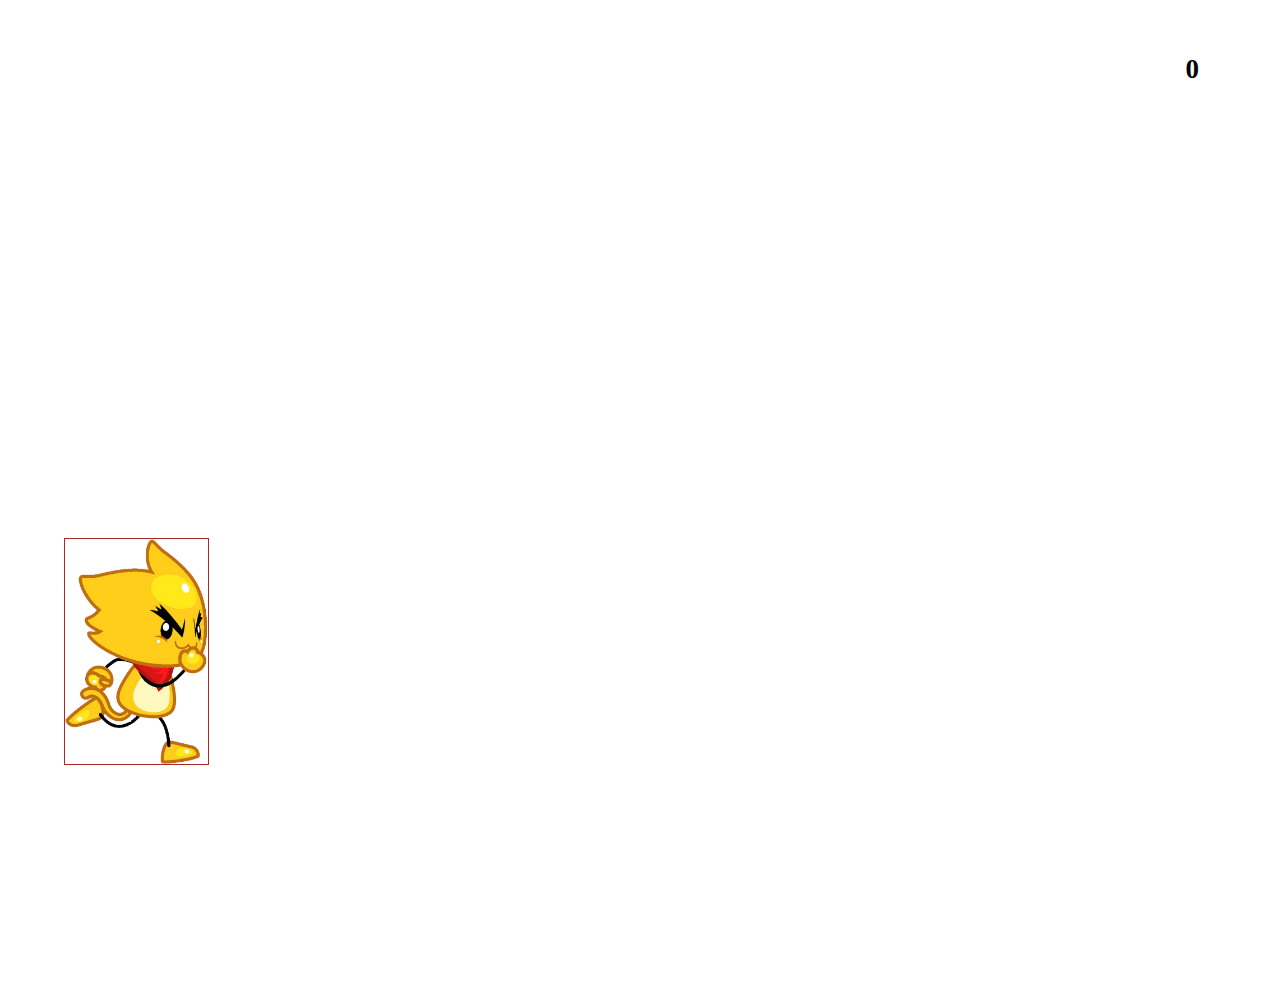
==== map1/index.html @ d8aaf4c8 "RATIO" ====
<!DOCTYPE html>
<html lang="en">
<head>
  <meta charset="UTF-8">
  <meta http-equiv="X-UA-Compatible" content="IE=edge">
  <meta name="viewport" content="width=device-width, initial-scale=1.0">
  <title>Document</title>
  <link rel="stylesheet" href="/CSS/style.css">
  <script src="/JS/main.js" type="module"></script>
  <style>
    #background {
      background: url("img/BGNiv0.png") repeat-x;
      background-size: cover;
      position: absolute;
      height: 120vh;
      width: 3873px;
      z-index: -1;
    }

    .backgroundAnimation {
      animation: moveRight 100s linear infinite;
    }

    @keyframes moveRight {
      from { background-position: 3873px 0px; } 
      to { background-position: 0px 0px; }
    }
    
    #background{
      color: #FFF;
      padding: 10px;
    }
  </style>
</head>
<body>
  <div id="background"></div>
  <div class="world" data-world>
    <h1 class="time" id="t"></h1>
    <img src="/img/Run.png" class="dino" id="dino" data-dino>
    <img src="/img/Bush2.png" id="cactus" class="cactus">
    <img src="img/Houloucoupouterre.png" class="helico" id="helico">
  </div>
</body>
</html>
---- CSS/style.css ----
body {
    margin: 0;
    height: 100vh;
    display: flex;
    align-items: center;
    /* overflow: hidden; */
}

/* displaying the game with full screen with and bottom border as the ground */
.game {
    width: 100vw;
    border-bottom: 1px solid black;
    position: relative;
}

/* sticking the dino and the cactus to the floor */
.dino, .cactus, .helico {
    position: absolute;
    bottom: 20%;
}

.dino {
    position: absolute;
    left: 5%;
    height: 25%;
    bottom: 15%;
    border: 1px solid brown;
}

.helico {
    right: -35%;
    height: 25%;
    bottom: 45%;
    border: 1px solid brown;
}

.cactus {
    right: -10%;
    height: 12%;
    bottom: 15%;
    border: 1px solid brown;
}

.moveCactus {
    animation: cactus-move 15s linear infinite;
}

.moveHelico {
    animation: helico-move 30s linear infinite;
}

@keyframes helico-move {
    0% {
        right: 0;
    }

    100% {
        right: 100%;
    }
}

@keyframes cactus-move {
    0% {
        right: 0;
    }

    100% {
        right: 100%;
    }
}

.jump {
    height:401;
    width:255;
    animation: dino-jump 2s;
}

.down {
    height: 15% !important;
    animation: dino-down 2s;
}

@keyframes dino-jump {
    0% {
        margin-bottom: 0;
    }

    50% {
        margin-bottom: 150px;
    }

    100% {
        margin-bottom: 0;
    }
}

@keyframes dino-down {
    0% {
        margin-bottom: 0;
    }
    50% {
        margin-bottom: -150px;
    }

    100% {
        margin-bottom: 0;
    }
}

.time {
    position: absolute;
    font-size: 3vmin;
    right: 9vmin;
    top: 4vmin;
}
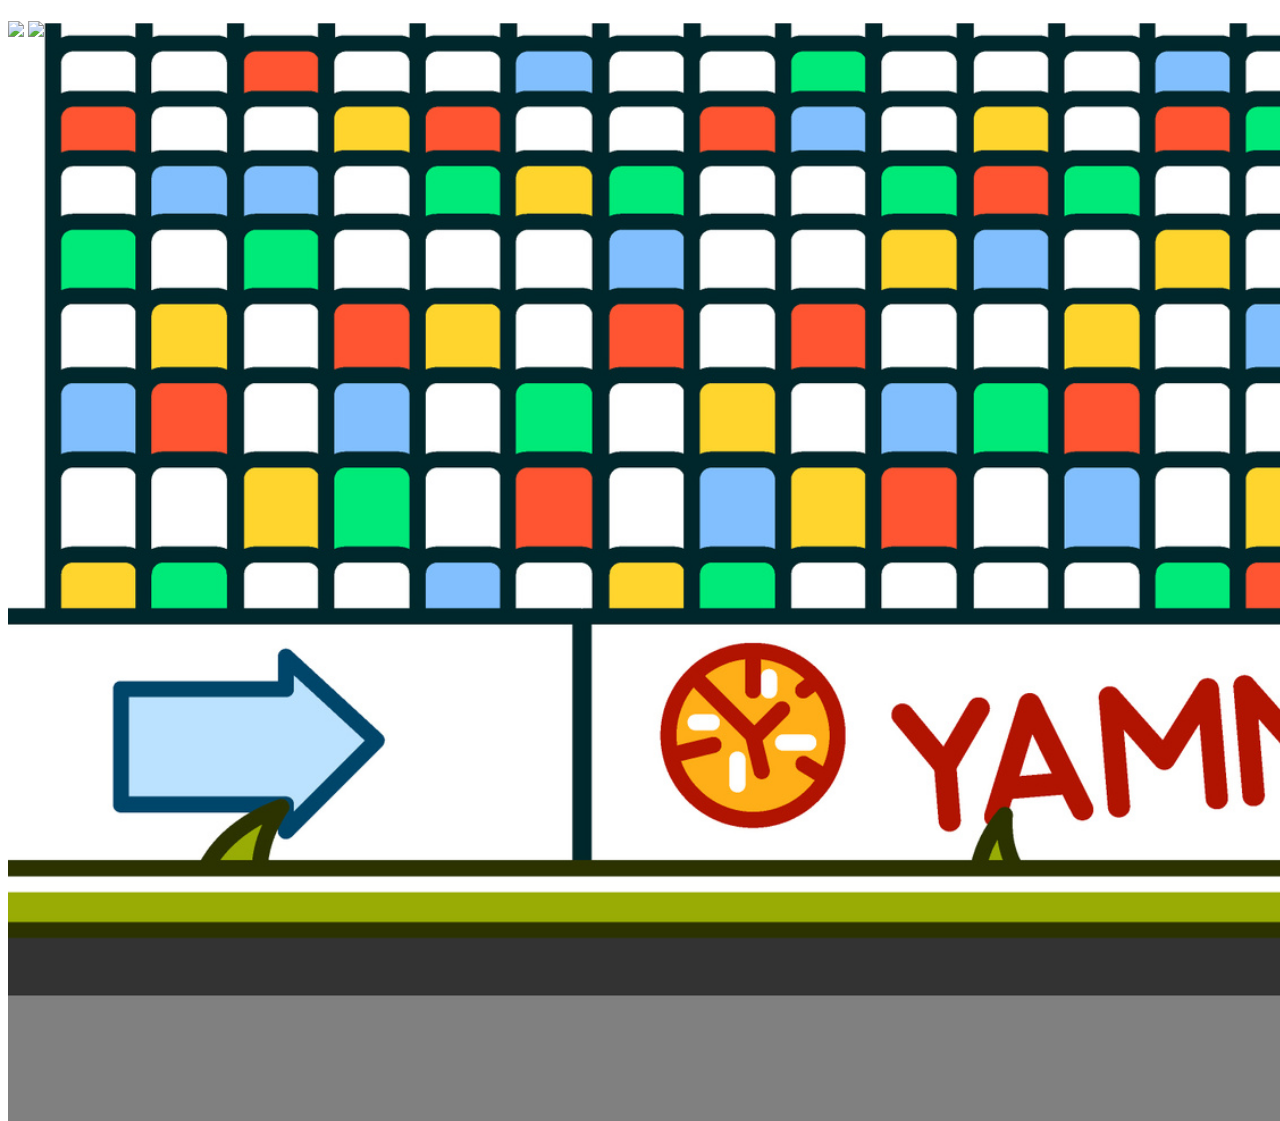
==== commit 986560b9: "RATIO SUPERME" ====
--- a/map1/index.html
+++ b/map1/index.html
@@ -9,7 +9,7 @@
   <script src="/JS/main.js" type="module"></script>
   <style>
     #background {
-      background: url("img/BGNiv0.png") repeat-x;
+      background: url("img/BGNiv5.png") repeat-x;
       background-size: cover;
       position: absolute;
       height: 120vh;
@@ -37,8 +37,8 @@
   <div class="world" data-world>
     <h1 class="time" id="t"></h1>
     <img src="/img/Run.png" class="dino" id="dino" data-dino>
-    <img src="/img/Bush2.png" id="cactus" class="cactus">
-    <img src="img/Houloucoupouterre.png" class="helico" id="helico">
+    <img src="/img/Car1.png" id="cactus" class="cactus">
+    <!-- <img src="img/Houloucoupouterre.png" class="helico" id="helico"> -->
   </div>
 </body>
 </html>